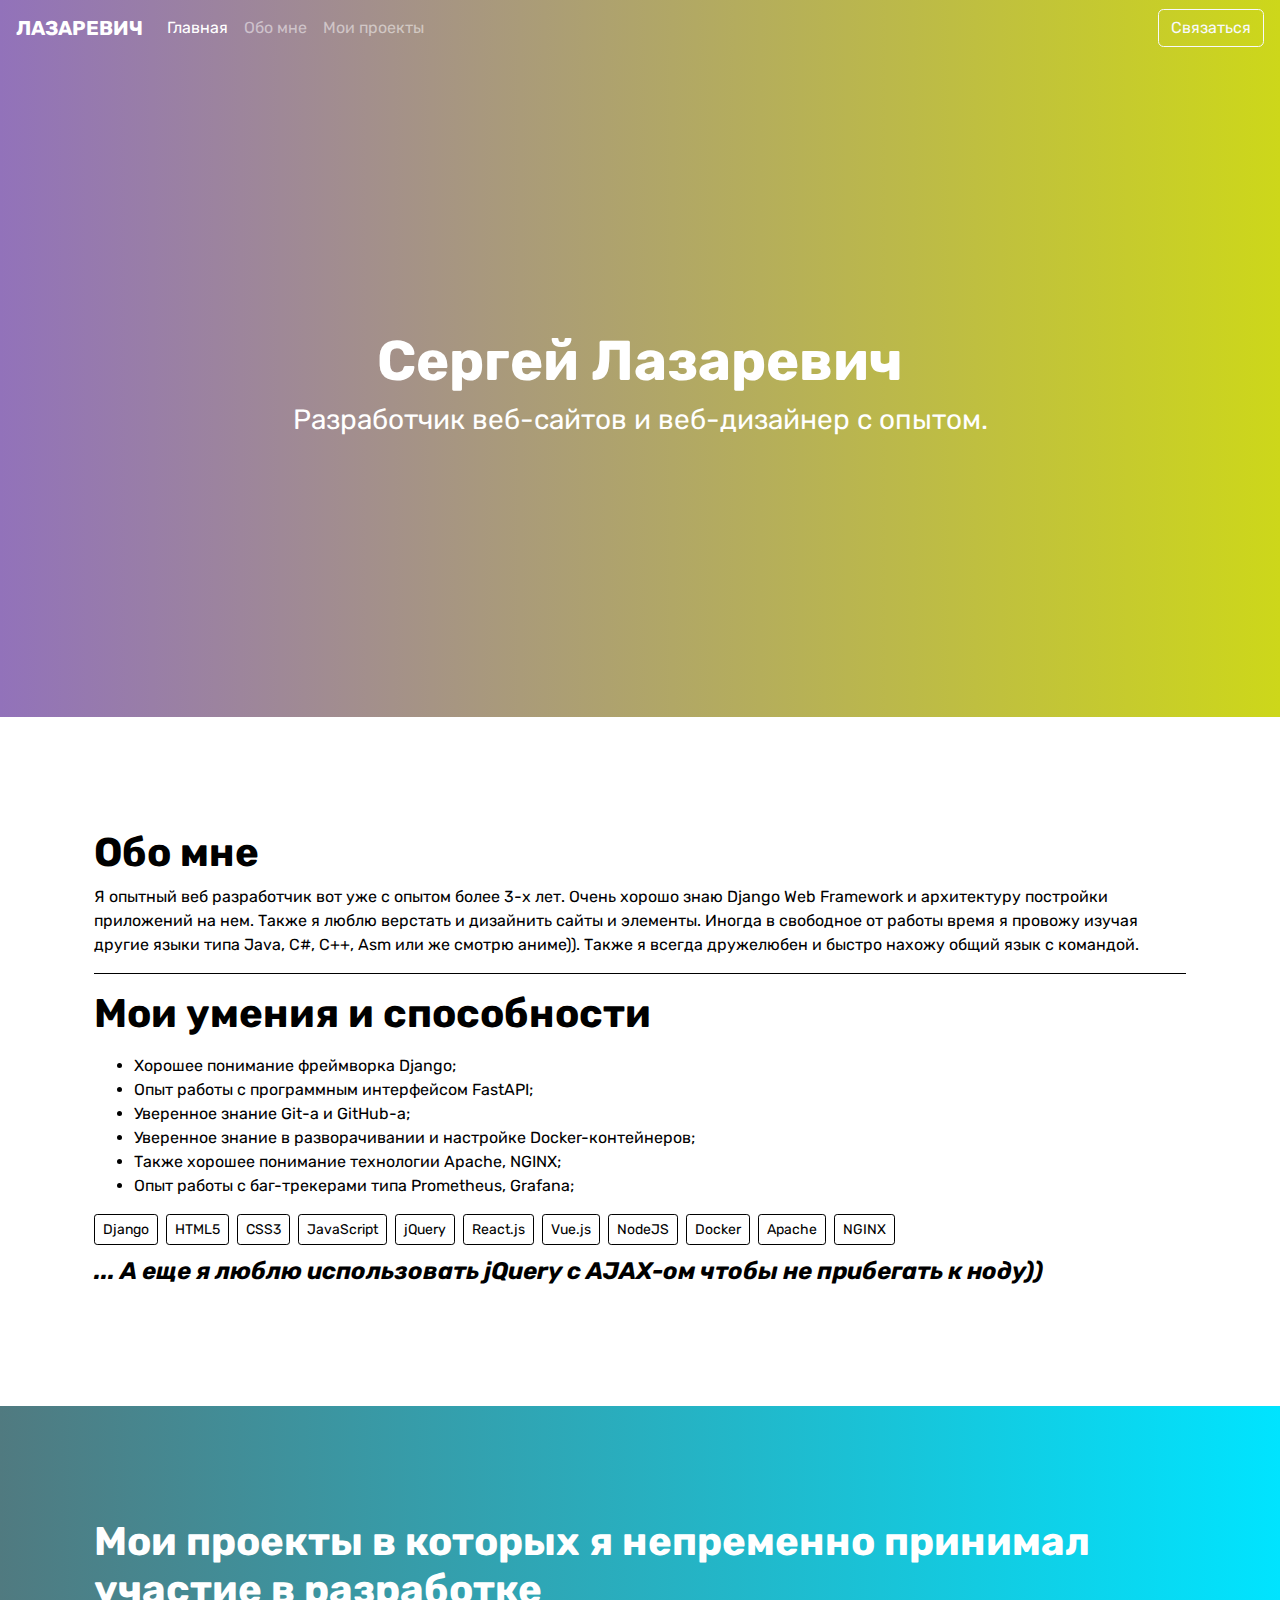
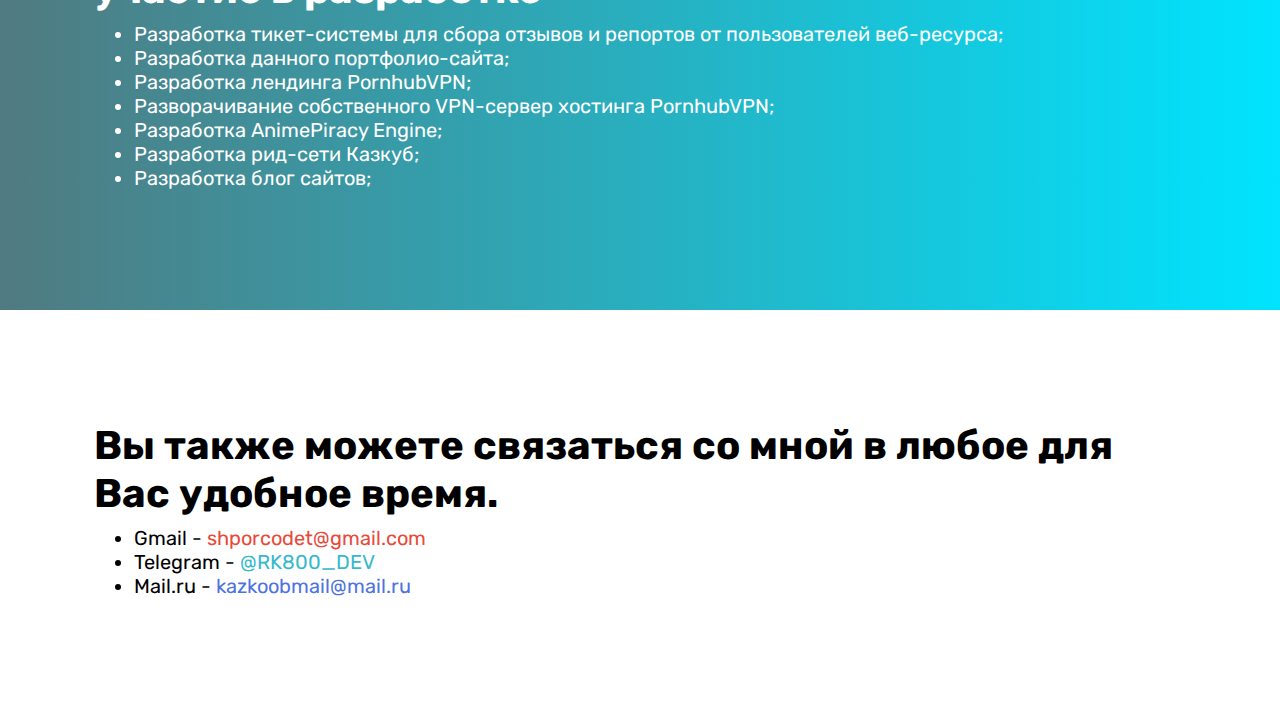
==== index.html @ 02f523a4 "Update index.html" ====
<!DOCTYPE html>
<html>
<head>
  <title>Lazarevich | Resume</title>
  <link rel="stylesheet" type="text/css" href="assets/css/bootstrap.css">
  <link rel="stylesheet" type="text/css" href="assets/css/styles.css">
  <link rel="preconnect" href="https://fonts.gstatic.com">
  <link href="https://fonts.googleapis.com/css2?family=Rubik:ital,wght@0,300;0,400;0,500;0,600;0,700;0,800;0,900;1,300;1,400;1,500;1,600;1,700;1,800;1,900&display=swap" rel="stylesheet">
</head>
<body>
<nav class="navbar navbar-expand-lg navbar-dark fixed-top bg-welcome-gradient">
    <a class="navbar-brand font-weight-bolder" href="#heromain">ЛАЗАРЕВИЧ</a>
    <button class="navbar-toggler" type="button" data-toggle="collapse" data-target="#navbarColor01" aria-controls="navbarColor01" aria-expanded="false" aria-label="Toggle navigation">
      <span class="navbar-toggler-icon"></span>
    </button>

    <div class="collapse navbar-collapse" id="navbarColor01">
      <ul class="navbar-nav mr-auto">
        <li class="nav-item active">
          <a class="nav-link" href="#heromain">Главная <span class="sr-only">(current)</span></a>
        </li>
        <li class="nav-item">
          <a class="nav-link" href="#aboutme">Обо мне</a>
        </li>
        <li class="nav-item">
          <a class="nav-link" href="#myprojects">Мои проекты</a>
        </li>
      </ul>
      <ul class="navbar-nav">
        <li class="nav-item">
          <a href="#contactme" class="btn btn-outline-light">Связаться</a>
        </li>
      </ul>
    </div>
  </nav>
  <div class="jumbotron bg-welcome-gradient hero-jumbotron" id="heromain">
    <div class="container py-5">
    <h1 class="font-weight-bolder text-white text-center display-4">Сергей Лазаревич</h1>
    <h3 class="text-center text-white">Разработчик веб-сайтов и веб-дизайнер с опытом.</h3>
    </div>
  </div>
  <div class="jumbotron about-me" id="aboutme">
    <div class="container py-5">
    <h2 class="h1 font-weight-bolder">Обо мне</h2>
    <p>Я опытный веб разработчик вот уже с опытом более 3-х лет. Очень хорошо знаю Django Web Framework и архитектуру постройки приложений на нем. Также я люблю верстать и дизайнить сайты и элементы. Иногда в свободное от работы время я провожу изучая другие языки типа Java, C#, C++, Asm или же смотрю аниме)). Также я всегда дружелюбен и быстро нахожу общий язык с командой.</p>
    <hr class="bg-dark">
    <h2 class="h1 font-weight-bolder">Мои умения и способности</h2>
    <p>
      <ul>
        <li>Хорошее понимание фреймворка Django;</li>
        <li>Опыт работы с программным интерфейсом FastAPI;</li>
        <li>Уверенное знание Git-a и GitHub-а;</li>
        <li>Уверенное знание в разворачивании и настройке Docker-контейнеров;</li>
        <li>Также хорошее понимание технологии Apache, NGINX;</li>
        <li>Опыт работы с баг-трекерами типа Prometheus, Grafana;</li>
      </ul>
    </p>
    <div class="button-box mb-2">
      <span class="mr-1 mb-1 btn btn-outline-dark btn-sm">Django</span>
      <span class="mr-1 mb-1 btn btn-outline-dark btn-sm">HTML5</span>
      <span class="mr-1 mb-1 btn btn-outline-dark btn-sm">CSS3</span>
      <span class="mr-1 mb-1 btn btn-outline-dark btn-sm">JavaScript</span>
      <span class="mr-1 mb-1 btn btn-outline-dark btn-sm">jQuery</span>
      <span class="mr-1 mb-1 btn btn-outline-dark btn-sm">React.js</span>
      <span class="mr-1 mb-1 btn btn-outline-dark btn-sm">Vue.js</span>
      <span class="mr-1 mb-1 btn btn-outline-dark btn-sm">NodeJS</span>
      <span class="mr-1 mb-1 btn btn-outline-dark btn-sm">Docker</span>
      <span class="mr-1 mb-1 btn btn-outline-dark btn-sm">Apache</span>
      <span class="mr-1 mb-1 btn btn-outline-dark btn-sm">NGINX</span>
    </div>
    <h4 class="font-weight-bold font-italic">... А еще я люблю использовать jQuery с AJAX-ом чтобы не прибегать к ноду))</h4> 
    </div>
  </div>
  <div class="jumbotron my-projects bg-info" id="myprojects">
    <div class="container py-5">
    <h2 class="h1 font-weight-bolder text-white">Мои проекты в которых я непременно принимал участие в разработке</h2>
    <ul class="text-white h5">
      <li>Разработка тикет-системы для сбора отзывов и репортов от пользователей веб-ресурса;</li>
      <li>Разработка данного портфолио-сайта;</li>
      <li>Разработка лендинга PornhubVPN;</li>
      <li>Разворачивание собственного VPN-сервер хостинга PornhubVPN;</li>
      <li>Разработка AnimePiracy Engine;</li>
      <li>Разработка рид-сети Казкуб;</li>
      <li>Разработка блог сайтов;</li>
    </ul>
    </div>
  </div>
  <div class="jumbotron about-me" id="contactme">
    <div class="container py-5">
    <h3 class="h1 font-weight-bolder">Вы также можете связаться со мной в любое для Вас удобное время.</h3>
    <ul class="h5">
      <li>Gmail    - <a href="mailto:shporcodet@gmail.com" class="text-danger">shporcodet@gmail.com</a></li>
      <li>Telegram - <a href="https://t.me/RK800_DEV" class="text-info">@RK800_DEV</a></li>
      <li>Mail.ru  - <a href="mailto:kazkoobmail@mail.ru" class="text-primary">kazkoobmail@mail.ru</a></li>
    </ul>
    </div>
  </div>
  <script type="text/javascript" src="assets/js/jquery.js"></script>
  <script type="text/javascript" src="assets/js/bundle.js"></script>
  <script type="text/javascript" src="assets/js/bootstrap.js"></script>
</body>
</html>
---- assets/css/styles.css ----
body {
  background: white;
  font-family: "Rubik";
  padding-top: 56px;
  color: black;
}
h1, h2, h3, h4, h5, h6 {
  font-family: "Rubik";
}
.h1, .h2, .h3, .h4, .h5, .h6{
  font-family: "Rubik";
}
.jumbotron {
  border-radius: 0px;
}


/* THREADBOX OFFICIAL THEME */
.card {
  border-radius: 6px;
}
.btn-outline-dark {
  color: black;
  border-color: black;
}
.btn-outline-dark:hover {
  color: white;
  border-color: black;
  background-color: black;
}
.post-title {
  color: black;
}
.post-title:hover {
  color: black;
}
.bg-dark {
  background: #000000 !important;
}
.border-none {
  border: none;
}
.mt-2rem {
  margin-top: 2rem;
}
.bg-welcome-gradient {
  background: rgb(36,28,0);
  background: linear-gradient(90deg, rgba(36,28,0,1) 0%, rgba(146,114,186,1) 0%, rgba(205,215,26,1) 100%, rgba(190,255,0,1) 100%);
}
.hero-jumbotron {
  padding: 14rem;
  margin-bottom: 0px;
}
.about-me {
  background-color: white;
  margin-bottom: 0px;
}
.my-projects {
  background: rgb(36,28,0);
  background: linear-gradient(90deg, rgba(36,28,0,1) 0%, rgba(80,122,128,1) 0%, rgba(0,228,255,1) 100%);
  margin-bottom: 0px;
}
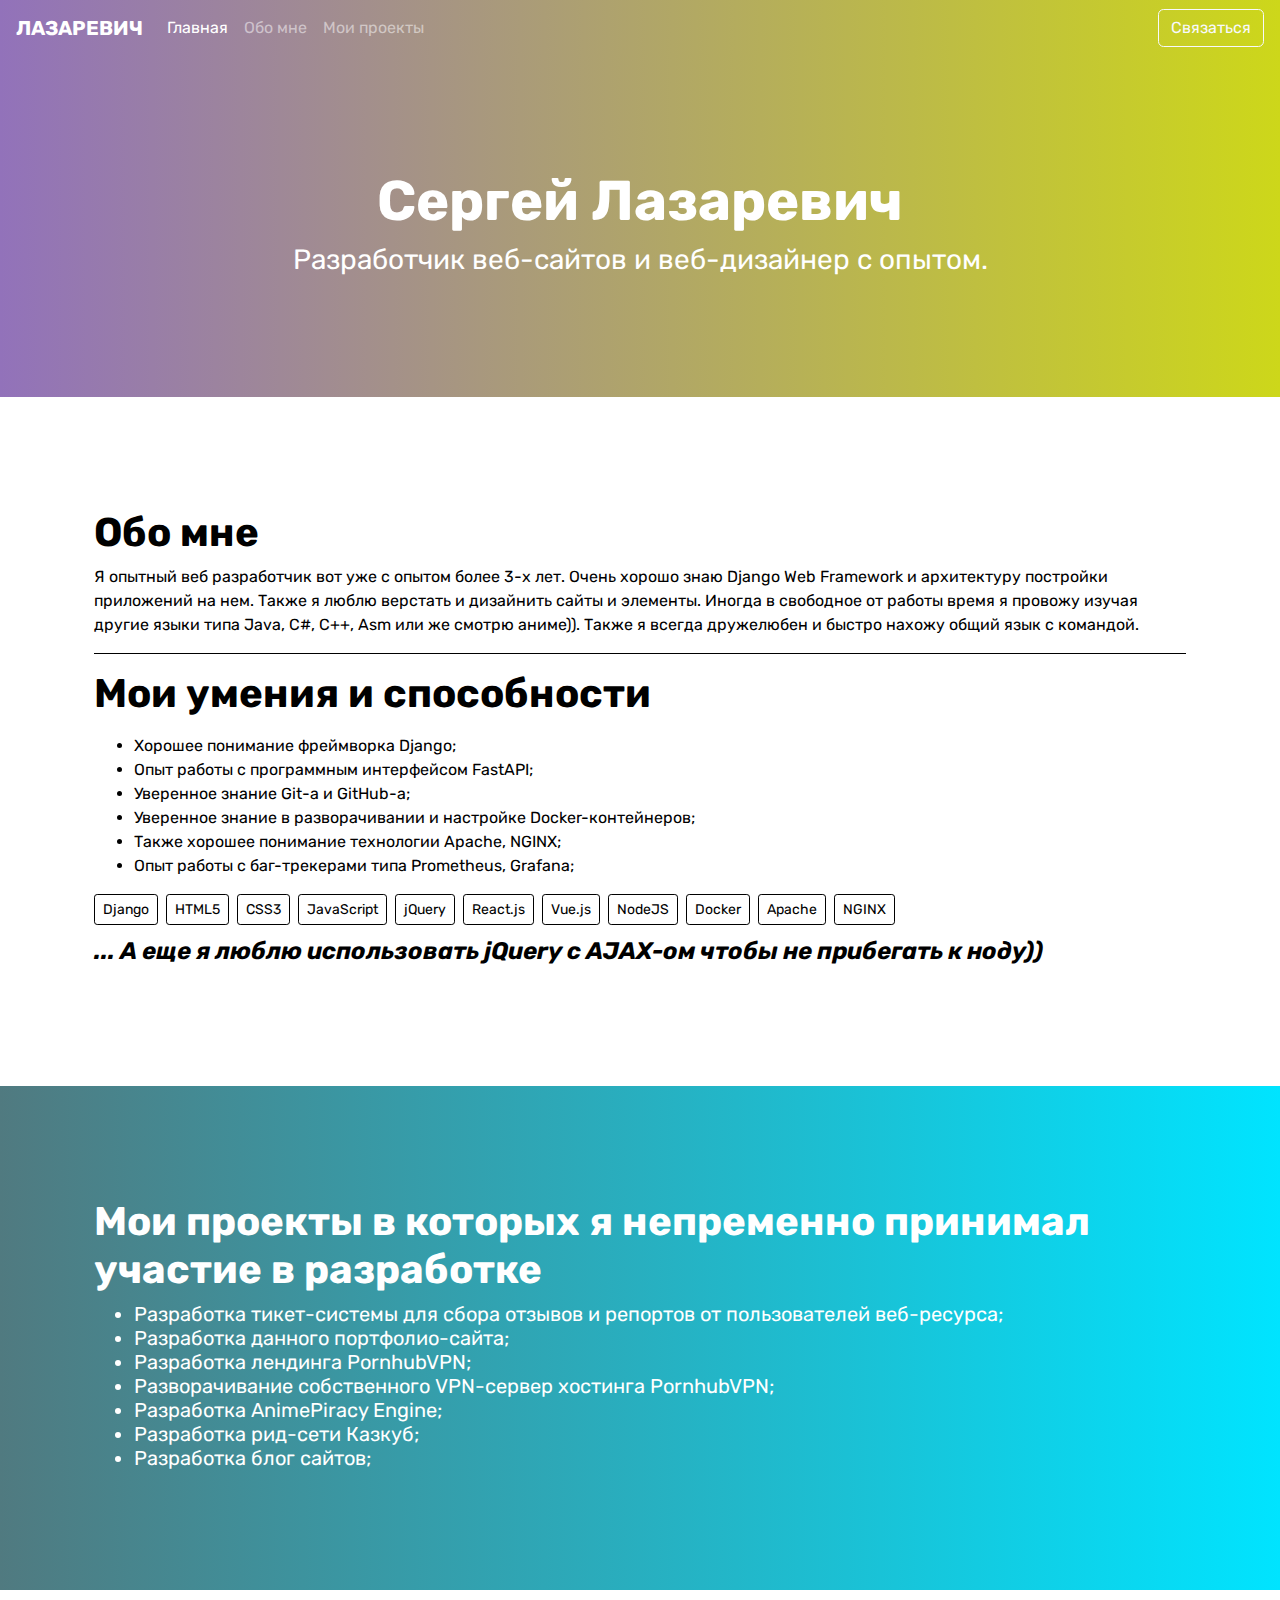
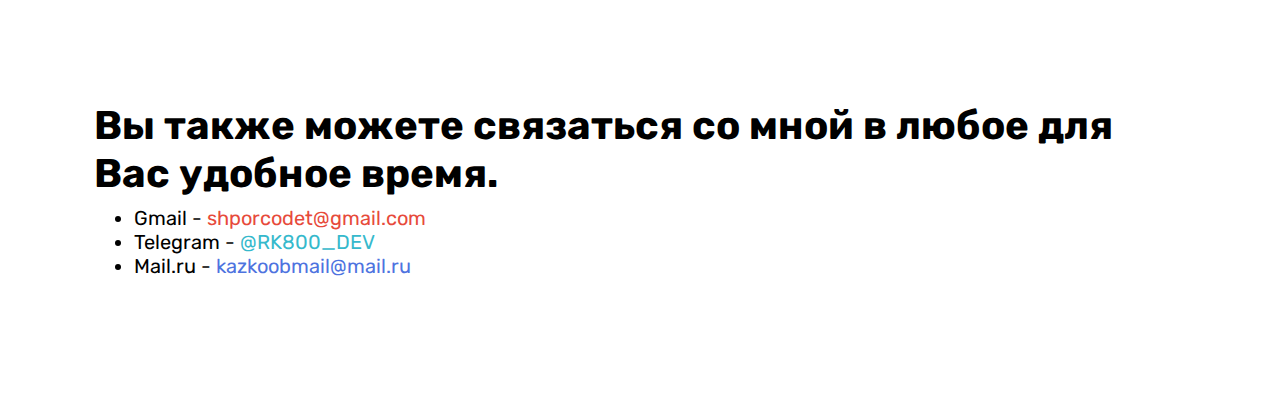
==== commit b9b57129: "Update index.html" ====
--- a/index.html
+++ b/index.html
@@ -2,6 +2,8 @@
 <html>
 <head>
   <title>Lazarevich | Resume</title>
+  <meta name="viewport" content="width=device-width, initial-scale=1.0">
+  <meta http-equiv="X-UA-Compatible" content="ie=edge">
   <link rel="stylesheet" type="text/css" href="assets/css/bootstrap.css">
   <link rel="stylesheet" type="text/css" href="assets/css/styles.css">
   <link rel="preconnect" href="https://fonts.gstatic.com">
--- a/assets/css/styles.css
+++ b/assets/css/styles.css
@@ -48,7 +48,6 @@
   background: linear-gradient(90deg, rgba(36,28,0,1) 0%, rgba(146,114,186,1) 0%, rgba(205,215,26,1) 100%, rgba(190,255,0,1) 100%);
 }
 .hero-jumbotron {
-  padding: 14rem;
   margin-bottom: 0px;
 }
 .about-me {
